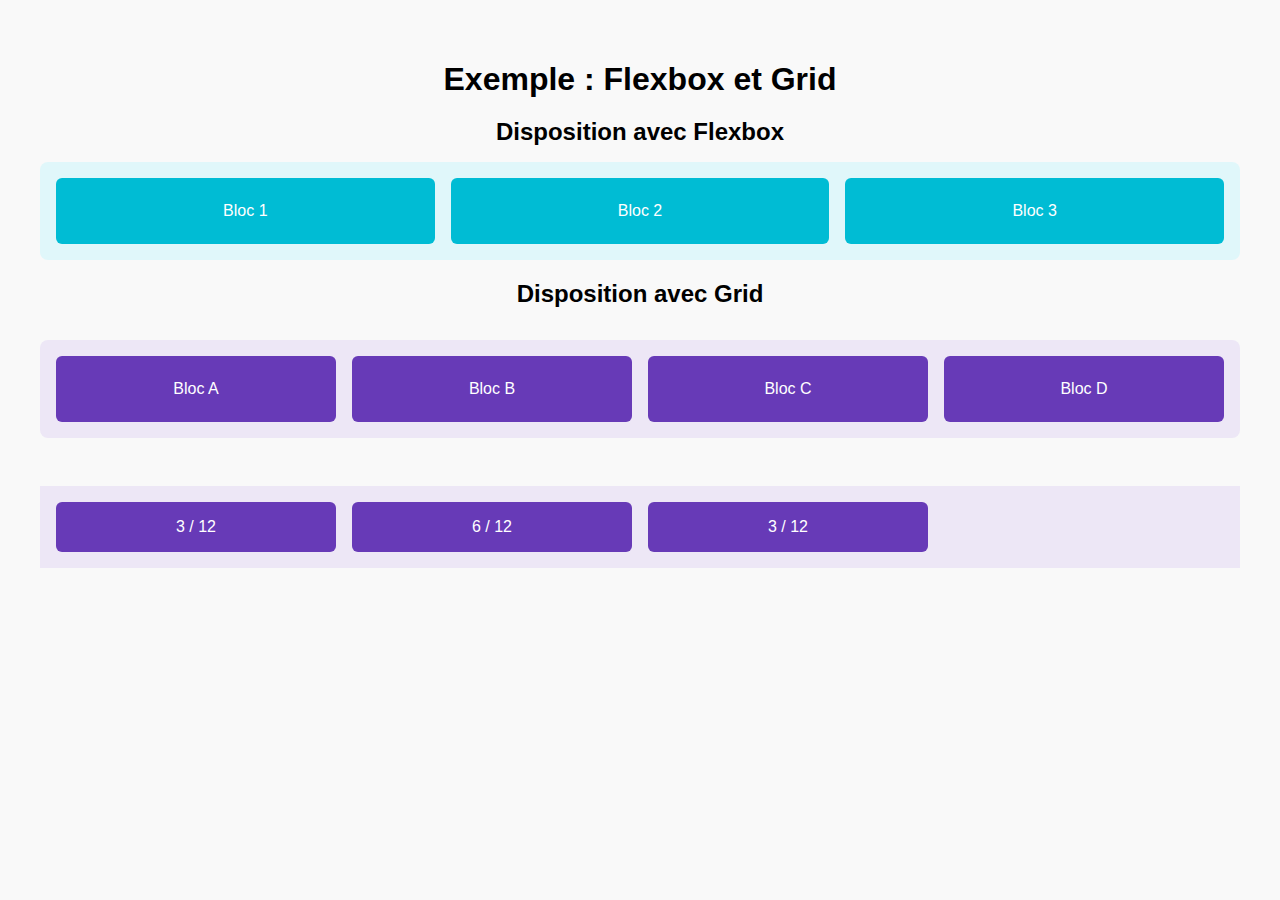
==== grid-flexbox/grid-vs-flexbox.html @ 4483cf20 "Add all HTML examples and CSS styles for various layouts" ====
<!DOCTYPE html>
<html lang="fr">
<head>
  <meta charset="UTF-8" />
  <meta name="viewport" content="width=device-width, initial-scale=1.0" />
  <title>Flexbox vs Grid</title>
  <link rel="stylesheet" href="style2.css" />
</head>
<body>

  <h1>Exemple : Flexbox et Grid</h1>

  <!-- 🔶 Section avec Flexbox -->
  <section class="flexbox-section">
    <h2>Disposition avec Flexbox</h2>
    <div class="flex-container">
      <div class="flex-item">Bloc 1</div>
      <div class="flex-item">Bloc 2</div>
      <div class="flex-item">Bloc 3</div>
    </div>
  </section>

  <!-- 🔷 Section avec Grid -->
  <section class="grid-section">
    <h2>Disposition avec Grid</h2>
    <div class="grid-container">
      <div class="grid-item">Bloc A</div>
      <div class="grid-item">Bloc B</div>
      <div class="grid-item">Bloc C</div>
      <div class="grid-item">Bloc D</div>
    </div>
  </section>


  <div class="grid">
    <div class="col col-3">3 / 12</div>
    <div class="col col-3">6 / 12</div>
    <div class="col col-3">3 / 12</div>
  </div>

</body>
</html>
---- grid-flexbox/style2.css ----
/* 🌿 Style de base */
body {
    font-family: sans-serif;
    padding: 2rem;
    background: #f9f9f9;
}

h1,
h2 {
    text-align: center;
    margin-bottom: 1rem;
}

/* 🔶 FLEXBOX */
.flex-container {
    display: flex;
    justify-content: space-between;
    gap: 1rem;
    background: #e0f7fa;
    padding: 1rem;
    border-radius: 8px;
}

.flex-item {
    flex: 1;
    background: #00bcd4;
    color: white;
    padding: 1.5rem;
    text-align: center;
    border-radius: 6px;
}

/* 🧠 Flexbox permet d'aligner les éléments sur une seule ligne (axe principal),
     ici on les espace avec `justify-content: space-between` */


/* 📱 Sur les petits écrans : on empile */
/* @media (max-width: 768px) {
    .flex-container {
        flex-direction: column;
    }
} */


/* 🔷 GRID */
.grid-container {
    display: grid;
    grid-template-columns: repeat(auto-fit, minmax(150px, 1fr));
    gap: 1rem;
    background: #ede7f6;
    padding: 1rem;
    border-radius: 8px;
    margin-top: 2rem;
}

.grid-item {
    background: #673ab7;
    color: white;
    padding: 1.5rem;
    text-align: center;
    border-radius: 6px;
}

.grid {
    display: grid;
    background: #ede7f6;
    grid-template-columns: repeat(12, 1fr);
    /* 12 colonnes égales */
    gap: 1rem;
    padding: 1rem;
    margin-top: 3rem;
}

.col {
    background: #673ab7;
    color: white;
    padding: 1rem;
    text-align: center;
    border-radius: 6px;
}

/* 💡 Classes pour les largeurs */
.col-1 {
    grid-column: span 1;
}

.col-2 {
    grid-column: span 2;
}

.col-3 {
    grid-column: span 3;
}

.col-4 {
    grid-column: span 4;
}

.col-5 {
    grid-column: span 5;
}

.col-6 {
    grid-column: span 6;
}

.col-7 {
    grid-column: span 7;
}

.col-8 {
    grid-column: span 8;
}

.col-9 {
    grid-column: span 9;
}

.col-10 {
    grid-column: span 10;
}

.col-11 {
    grid-column: span 11;
}

.col-12 {
    grid-column: span 12;
}

/* 🧠 Grid permet de gérer les lignes ET les colonnes,
     ici on crée une grille fluide avec des blocs qui s’adaptent */
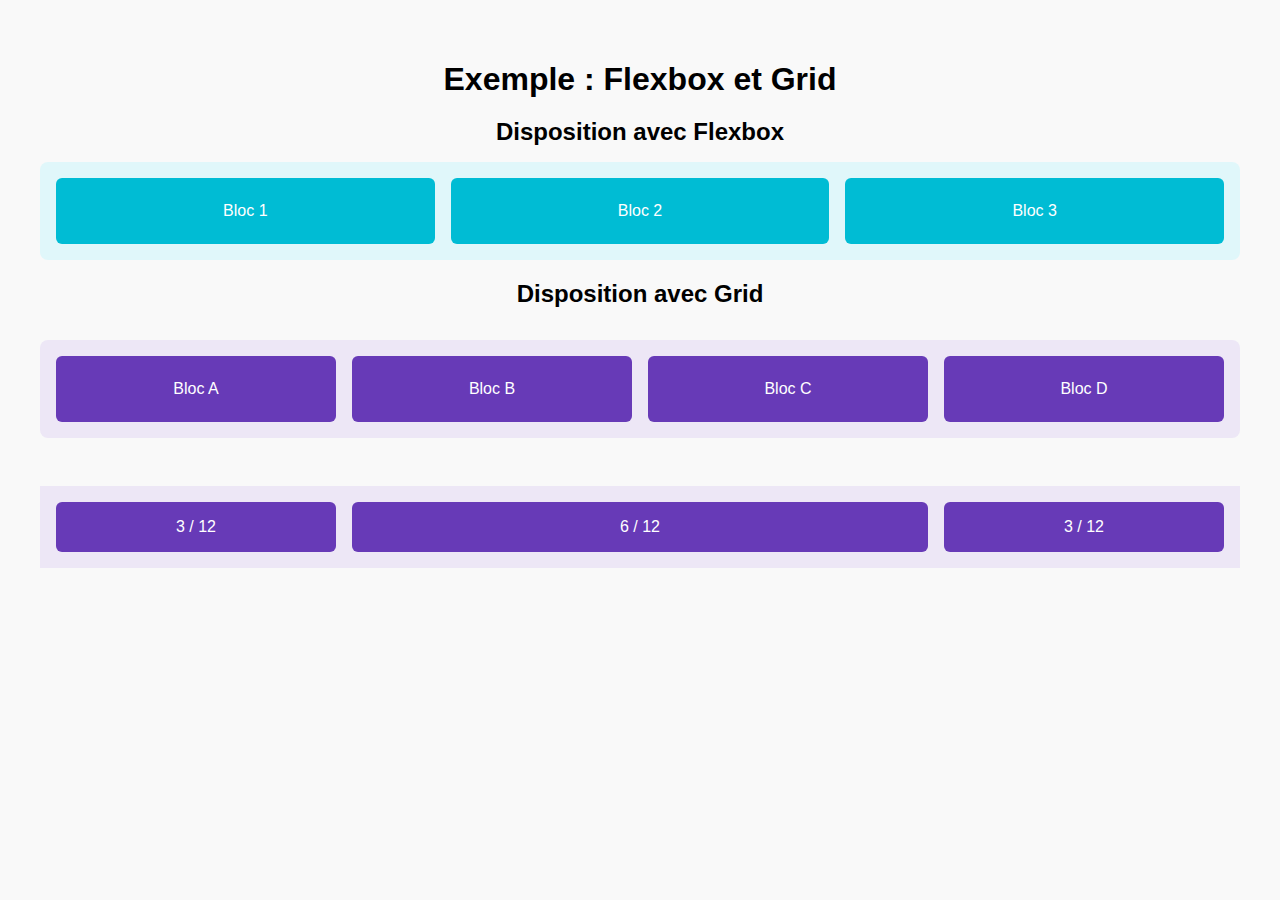
==== commit 2f17f98f: "Fix column width in grid-flexbox example" ====
--- a/grid-flexbox/grid-vs-flexbox.html
+++ b/grid-flexbox/grid-vs-flexbox.html
@@ -34,7 +34,7 @@
 
   <div class="grid">
     <div class="col col-3">3 / 12</div>
-    <div class="col col-3">6 / 12</div>
+    <div class="col col-6">6 / 12</div>
     <div class="col col-3">3 / 12</div>
   </div>
 
